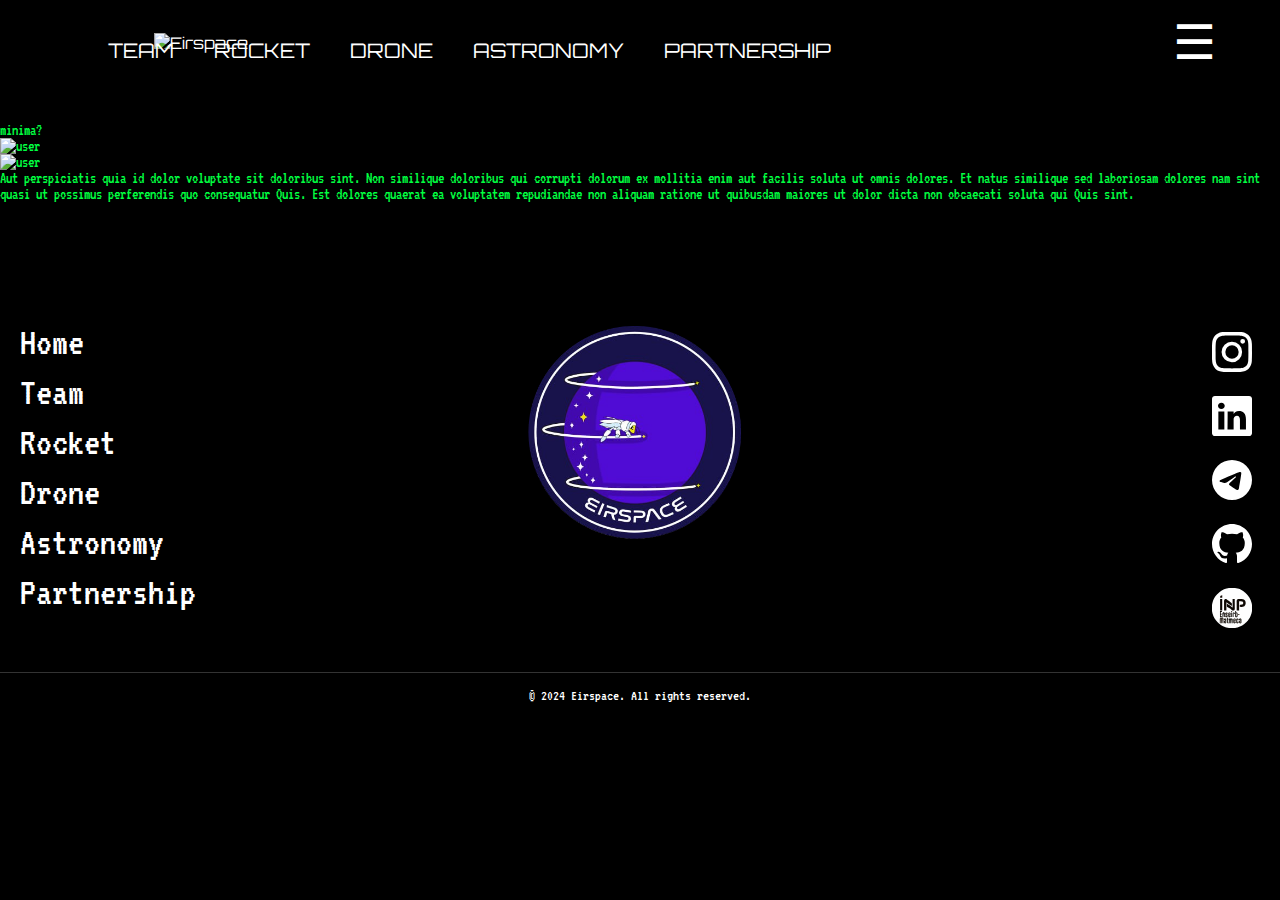
==== astronomy.html @ d20df5cc "feat[DRONE][ASTRO]: needs pictures of respos." ====
<!DOCTYPE html>
<html lang="fr">
<head>
    <meta charset="UTF-8">
    <meta name="viewport" content="width=device-width, initial-scale=1.0">
    <meta http-equiv="X-UA-Compatible" content="ie=edge">
    <title>EIRSPACE</title>
	<link rel="apple-touch-icon" sizes="180x180" href="static/logo/apple-touch-icon.png">
	<link rel="icon" type="image/png" sizes="32x32" href="static/logo/favicon-32x32.png">
	<link rel="icon" type="image/png" sizes="16x16" href="static/logo/favicon-16x16.png">
    <link rel="stylesheet" href="resources/assets/styles.css">
    <link rel="stylesheet" href="resources/assets/header.css">
    <link rel="stylesheet" href="resources/assets/sections.css">
    <link rel="stylesheet" href="resources/assets/rocket_drone_astro.css">
    <link rel="stylesheet" href="resources/assets/footer.css">
    <link rel="stylesheet" href="resources/assets/conversion.css">
    <link rel="stylesheet" href="resources/assets/loading.css">
    <link href="https://fonts.googleapis.com/css2?family=VT323&display=swap" rel="stylesheet">
    <link rel="stylesheet" href="https://fonts.googleapis.com/css2?family=Orbitron:wght@400&display=swap">
</head>

<body>

    <!-- LOADING SCREEN -->
    <div id="loading-screen">
        <div id="loading-text">
            <span class="letter">E</span><span class="letter">i</span><span class="letter">R</span>
            <span class="letter">s</span><span class="letter">P</span><span class="letter">A</span>
            <span class="letter">C</span><span class="letter">E</span>
        </div>
    </div>

    <!-- NAVBAR -->
    <nav class="navbar" id="navbar">
        <div class="logo-navbar"><a href="./index.html"><img loading="lazy" src="static/fonts/eirspace_navbar_logo.png" alt="Eirspace"></img></a></div>
        <ul class="nav-links">
            <li><a href="./team.html">TEAM</a></li>
            <li><a href="./rocket.html">ROCKET</a></li>
            <li><a href="./drone.html">DRONE</a></li>
            <li><a href="./astronomy.html">ASTRONOMY</a></li>
            <li><a href="./partnership.html">PARTNERSHIP</a></li>
        </ul>

        <div class="dropdown-menu">
        <button class="menu-toggle" onclick="toggleMenu()">☰</button>
        <ul class="dropdown-links">
            <li><a href="./team.html">TEAM</a></li>
            <li><a href="./rocket.html">ROCKET</a></li>
            <li><a href="./drone.html">DRONE</a></li>
            <li><a href="./astronomy.html">ASTRONOMY</a></li>
            <li><a href="./partnership.html">PARTNERSHIP</a></li>
            <li><a target="_blank" href="https://t.me/Eirspace_EMMK">TELEGRAM</a></li>
            <li><a target="_blank" href="https://www.instagram.com/eirspace_">INSTAGRAM</a></li>
            <li><a target="_blank" href="https://www.linkedin.com/company/eirspace">LINKEDIN</a></li>
            <li><a href="./video.html">VIDEO</a></li>
        </ul>
        </div>
    </nav>

    <div class="star-field"></div>
    <div class="shooting-star-field"></div>

    <!-- CONTENT OF THE PAGE -->
    <section class="minipage-section-zero" loading="lazy" id="minipage0">
        <div class="minipage-grid-zero">
            <div class=minipage-member>
            <div class="minipage-content-zero"> 
                <h1 id="typing-text_0" data-text="Petitdemange, Morgane<CR>ID# 515/v6-170<CR>Respo Astro<CR>operating time<CR>2024 2025"></h1>
            </div>
            </div>

            <div class="minipage-member">
            <div class="image-container">
                <img loading="lazy" src="./static/rocket/rocket_0.webp" alt="user">
            </div>
            </div>

        </div>
    </section>

    <section class="minipage-section" loading="lazy" id="minipage1">
        <div class="minipage-grid">
            <div class=minipage-member>
            <div class="image-container">
                <img loading="lazy"  style="width: 80%;" src="./static/the_rock/the_rock_1.webp" alt="user">
            </div>
            </div>

            <div class="minipage-member">
            <div class="minipage-content"> 
Lorem ipsum dolor sit amet. Qui aliquam tempora et laudantium impedit qui molestiae recusandae non amet galisum eos reprehenderit rerum eum placeat totam qui asperiores asperiores. Est labore quis ut odit velit a quod dignissimos eos ipsum omnis qui pariatur accusamus aut quia tempora. Qui dolorem quae 33 omnis suscipit est nostrum iure qui debitis aliquid. Qui galisum placeat ut fugiat consequatur est animi rerum et ipsa blanditiis vel harum earum. 
            </div>
            </div>

        </div>
    </section>

    <section class="minipage-section" loading="lazy" id="minipage2">
        <div class="minipage-grid">
            <div class=minipage-member>
            <div class="minipage-content"> 
Aut earum odio At illum esse et soluta repellendus et consequatur tempora. Aut consequuntur repellat id cumque libero eos asperiores provident hic aliquid totam et quibusdam rerum et tempore beatae est ducimus minima?
            </div>
            </div>

            <div class="minipage-member">
            <div class="image-container">
                <img loading="lazy"  style="width: 70%;" src="./static/the_rock/the_rock_2.webp" alt="user">
            </div>
            </div>

        </div>
    </section>

    <section class="minipage-section" loading="lazy" style="margin-bottom: 10vh;" id="minipage3">
        <div class="minipage-grid">
            <div class=minipage-member>
            <div class="image-container">
                <img loading="lazy"  style="width: 120%;" src="./static/the_rock/the_rock_3.webp" alt="user">
            </div>
            </div>

            <div class="minipage-member">
            <div class="minipage-content"> 
Aut perspiciatis quia id dolor voluptate sit doloribus sint. Non similique doloribus qui corrupti dolorum ex mollitia enim aut facilis soluta ut omnis dolores. Et natus similique sed laboriosam dolores nam sint quasi ut possimus perferendis quo consequatur Quis. Est dolores quaerat ea voluptatem repudiandae non aliquam ratione ut quibusdam maiores ut dolor dicta non obcaecati soluta qui Quis sint. 
            </div>
            </div>

        </div>
    </section>

    <!-- FOOTER -->
<footer class="footer">
    <div class="footer-content">
        <ul class="footer-links">
            <li><a href="./index.html">Home</a></li>
            <li><a href="./team.html">Team</a></li>
            <li><a href="./rocket.html">Rocket</a></li>
            <li><a href="./drone.html">Drone</a></li>
            <li><a href="./astronomy.html">Astronomy</a></li>
            <li><a href="./partnership.html">Partnership</a></li>
        </ul>

        <div class="footer-logo-center">
            <a href="#">
                <img loading="lazy" src="./static/logo/logo_eirspace_2425.webp" alt="Eirspace Logo">
            </a>
        </div>

        <ul class="social-links">
            <li>
                <a href="https://www.instagram.com/eirspace_" target="_blank" aria-label="Instagram">
                    <img loading="lazy" src="./static/social/instagram.svg" alt="Instagram Logo">
                </a>
            </li>
            <li>
                <a href="https://www.linkedin.com/company/eirspace" target="_blank" aria-label="LinkedIn">
                    <img loading="lazy" src="./static/social/linkedin.svg" alt="LinkedIn Logo">
                </a>
            </li>
            <li>
                <a href="https://t.me/Eirspace_EMMK" target="_blank" aria-label="Telegram">
                    <img loading="lazy" src="./static/social/telegram.svg" alt="Telegram Logo">
                </a>
            </li>
            <li>
                <a href="https://github.com/EIRSPACE-2024" target="_blank" aria-label="Github">
                    <img loading="lazy" src="./static/social/github.svg" alt="Github Logo">
                </a>
            </li>
            <li>
                <a href="https://enseirb-matmeca.bordeaux-inp.fr/fr" target="_blank" aria-label="Enseirb">
                    <img loading="lazy" src="./static/social/enseirb.svg" alt="Enseirb Logo">
                </a>
            </li>
        </ul>
    </div>

    <div class="footer-copyright">
        &copy; 2024 Eirspace. All rights reserved.
    </div>
</footer>       

<script src="resources/js/loading.js"></script>
<script src="resources/js/shooting_stars.js"></script>
<script src="resources/js/navbar.js"></script>
<script src="resources/js/typing.js"></script>

</body>
</html>
---- resources/assets/styles.css ----
/* ------------------------------------------------------------------------- */
/*          MAIN CSS FILE - FONT, SIZE, BODY, PARTICULAR STYLE ETC..         */
/* ------------------------------------------------------------------------- */

* {
    margin: 0;
    padding: 0;
    box-sizing: border-box;
    text-decoration: none;
    scrollbar-width: none; /* Hide scrollbar. */
    z-index: 1;
}

body {
    color: #00FF41;
    font-family: 'VT323', monospace; /* retro */
    /* font-family: 'Courier New', Courier, monospace; /* alien */
    background-color: black;
}

a {
    text-decoration: none;
    background: none;
}

h1 {
    font-size: 2em;
    margin-bottom: 10px;
    background: none;
}

li {
    border: none;
    background: none;
    z-index: 1;
}

.image-container {
    max-width: 1000px;
    max-height: 1000px;
}

/* ------------------------------------------------------------------------- */
/*                                  STARS                                    */
/* ------------------------------------------------------------------------- */

.star-field {
    z-index: -1;
    position: relative;
    width: 100%;
    height: 100%;
}

.star {
    z-index: -1;
    position: absolute;
    border-radius: 50%;
    background: white;
    opacity: 0;
}

.twinkling {
    animation: twinkling 4s infinite alternate, fade-in 2s ease-in;
}

@keyframes twinkling {
    0% { opacity: 0.1; }
    100% { opacity: 1; }
}

@keyframes fade-in {
    0% { opacity: 0; }
    100% { opacity: 1; }
}

/* ------------------------------------------------------------------------- */
/*                              SHOOTING STAR                                */
/* ------------------------------------------------------------------------- */

.shooting-star-field {
    z-index: -1;
    position: fixed;
    top: 0;
    left: 0;
    width: 100vw;
    height: 100vh;
    overflow: hidden;
    pointer-events: none;
    z-index: 10;
}

.shooting-star {
    z-index: -1;
    position: absolute;
    width: 2px;
    height: 2px;
    background: white;
    box-shadow: 0 0 8px rgba(255, 255, 255, 0.8);
    border-radius: 50%;
    opacity: 1;
    animation: shooting-star 1s linear forwards;
}

@keyframes shooting-star {
    0% {
        transform: translate(0, 0) scale(1);
        opacity: 1;
    }
    100% {
        transform: translate(50vw, 50vh) scale(2);
        opacity: 0;
    }
}

/* ------------------------------------------------------------------------- */
---- resources/assets/header.css ----
/* ------------------------------------------------------------------------- */
/*          CSS STYLE FOR THE HEADER - NAVBAR, ICON, TITLE ETC..             */
/* ------------------------------------------------------------------------- */

.navbar {
    font-family: 'Orbitron', sans-serif;
    position: fixed;
    top: 0;
    left: 0;
    width: 100%;
    height: 13.5vh;
    background-color: black;
    color: white;
    display: flex;
    transition: transform 1s ease;
    z-index: 100;
}

/* ------------------------------------------------------------------------- */
/*                          LOGO aka EIRSPACEEEE                             */
/* ------------------------------------------------------------------------- */

.logo-navbar {
    padding: 15px 0;
    margin-right: -160px; /* The picture is too wide. */
    margin-left: 12vw;
    margin-top: 2vh;
}

.logo-navbar a {
    text-decoration: none;
    color: white;
    position: relative;
    overflow: hidden;
}

.logo-navbar img {
    width: 60%;
    height: 60%;
}

/* ------------------------------------------------------------------------- */
/*                          NAVLINKS AND OTHER STUFF                         */
/* ------------------------------------------------------------------------- */

.nav-links {
    font-size: 20px;
    list-style: none;
    display: flex;
    margin: 0;
    padding: 0;
    margin-top: 2vh;

}

.nav-links li {
    margin: 0 20px;
    padding: 20px 0;
}

.nav-links a {
    text-decoration: none;
    color: white;
    position: relative;
    overflow: hidden;
}

.nav-links a::after {
    content: '';
    position: absolute;
    width: 100%;
    height: 1px;
    background: white;
    bottom: 0;
    left: 50%;
    transform: translateX(-50%) scaleX(0);
    transition: transform 0.1s ease;
}

.nav-links a:hover::after {
    transform: translateX(-50%) scaleX(1);
}

/* ------------------------------------------------------------------------- */
/*                              DROPDOWN MENU                                */
/* ------------------------------------------------------------------------- */

.dropdown-menu {
    margin-left: auto;
    margin-right: 5vw;
}

.menu-toggle {
    font-size: 3em;
    color: white;
    background: none;
    border: none;
    cursor: pointer;
    margin-top: 1.5vh;
}

/* ------------------------------------------------------------------------- */
/*                          DROP DOWN MENU ANIMATION                         */
/* ------------------------------------------------------------------------- */

.dropdown-links {
    display: none;
    flex-direction: column;
    position: absolute;
    right: 0;
    top: 60px;
    background-color: rgba(0, 0, 0, 0.95);
    padding: 2em;
    list-style: none;
    opacity: 0;
    transform: translateY(-10px);
    transition: opacity 0.3s ease, transform 0.3s ease;
}

.dropdown-links.active {
    display: flex;
    opacity: 1;
    transform: translateY(0);
    transform: translateX(-10vw);
}

.dropdown-links li a {
    color: white;
    font-size: 1.5em;
    padding: 0.8em 0;
    text-decoration: none;
    display: block;
    transition: color 0.2s ease;
    animation: dropdownItem 0.8s ease forwards;
}

.dropdown-links li a:hover {
    color: #00FF41;
}

@keyframes dropdownItem {
    0% {
        opacity: 0;
        transform: translateY(-20px);
    }
    100% {
        opacity: 1;
        transform: translateY(0);
    }
}

.dropdown-links.closing li {
    animation: dropdownItemClose 0.5s ease forwards;
}

@keyframes dropdownItemClose {
    0% {
        opacity: 1;
        transform: translateY(0);
    }
    100% {
        opacity: 0;
        transform: translateY(-20px);
    }
}

/* ------------------------------------------------------------------------- */
/*                              SMALL SCREENS                               */
/* ------------------------------------------------------------------------- */

@media (max-width: 768px) {
    .nav-links {
        display: none;
    }
    .dropdown-menu {
        display: block;
    }
}

/* ------------------------------------------------------------------------- */
---- resources/assets/sections.css ----
/* ------------------------------------------------------------------------- */
/*          FOR THE SECTIONS WHICH ARE A BACKGROUND AND A COMMENTARY         */
/* ------------------------------------------------------------------------- */

.section {
    display: flex;
    flex-wrap: wrap;
    justify-content: center;
    align-items: center;
    overflow: hidden;
    padding: 4em 0;
}

.section-image {
    width: 100%;
    height: auto;
    border-radius: 10px;
    border: 1px solid rgba(255, 255, 255, 1);
    border-radius: 10px;
}

.section-badge {
    margin-top: 0vh;
    margin-left: 4vw;
    display: inline-block;
    background: none;
    position: relative;
    padding: 0.2em 0.6em;
    text-transform: uppercase;
    font-family: 'Orbitron', sans-serif;
    color: white;
    font-size: 3em;
    transition: color 0.3s;
}

.section-badge a {
    color: inherit;
    text-decoration: none;
    background: none;
}

.section-badge:hover {
    color: #00FF41;
}

/* ------------------------------------------------------------------------- */
/*              SPECIAL FIRST SECTION, because of flex glitch                */
/* ------------------------------------------------------------------------- */

.section-zero {
    margin-top: 20vh;
}

.section-content {
    left: 16vw;
    position: absolute;
    border: none;
    background: none;
    z-index: 4;
}

.section-content h1 {
    font-size: 2em;
}

/* ------------------------------------------------------------------------- */
/*                              COMING SOON SECTION                          */
/* ------------------------------------------------------------------------- */

.section-zero-coming-soon {
    margin-top: 50vh;
    margin-bottom: 50vh;
}

.section-content-coming-soon {
    text-align: center;
    border: none;
    background: none;
    z-index: 4;
}

.section-content-coming-soon h1 {
    font-size: 4em;
}

/* ------------------------------------------------------------------------- */
/*                              SMALL SCREENS                                */
/* ------------------------------------------------------------------------- */

@media (max-width: 1350px) {
    .section-badge {
        margin-top: 5vh;
        margin-left: 0vw;
    }
}

@media (max-width: 768px) {
    .section-content {
        left: 12vw;
    }

    .section-badge {
        font-size: 2em;
    }
}

/* ------------------------------------------------------------------------- */
---- resources/assets/footer.css ----
/* ------------------------------------------------------------------------- */
/*              CSS FOR THE FOOTER, COPYRIGHT, CONTACT ETC ..                */
/* ------------------------------------------------------------------------- */

.footer {
    color: white;
    text-align: center;
}

.footer-content {
    display: grid;
    grid-template-columns: 1fr auto 1fr;
    align-items: start;
}

/* ------------------------------------------------------------------------- */
/*                              FOOTER LINKS                                 */
/* ------------------------------------------------------------------------- */

.footer-links {
    list-style: none;
    padding: 0;
    margin: 20px;
    text-align: left;
}

.footer-links li {
    margin: 10px 0;
}

.footer-links a {
    color: white;
    text-decoration: none;
    font-size: 40px;
    transition: color 0.3s;

}

.footer-links a:hover {
    color: #00FF41;
}

/* ------------------------------------------------------------------------- */
/*                              SOCIAL LINKS                                 */
/* ------------------------------------------------------------------------- */

.social-links {
    list-style: none;
    padding: 20px;
    margin: 0;
    text-align: right;
    font-size: 20px;
}

.social-links li {
    margin: 20px 0;
}

.social-links a {
    color: white;
    text-decoration: none;
    font-size: 15px;
    transition: color 0.3s;
}

.social-links a:hover {
    color: #00FF41;
}

.social-links img {
    width: 40px; 
    height: 40px;
    margin-right: 8px; 
}

/* ------------------------------------------------------------------------- */
/*                              EIRSPACE LOGO                                */
/* ------------------------------------------------------------------------- */

.footer-logo-center {
    display: flex;
    align-items: center;
    justify-content: center;
}

.footer-logo-center img {
    max-width: 280px;
    width: 100%;
}

/* ------------------------------------------------------------------------- */
/*                                  COPYRIGHT                                */
/* ------------------------------------------------------------------------- */

.footer-copyright {
    border-top: 1px solid #333;
    padding-top: 15px;
    font-size: 15px;
    color: white;
    padding-bottom: 15px;
}

/* ------------------------------------------------------------------------- */
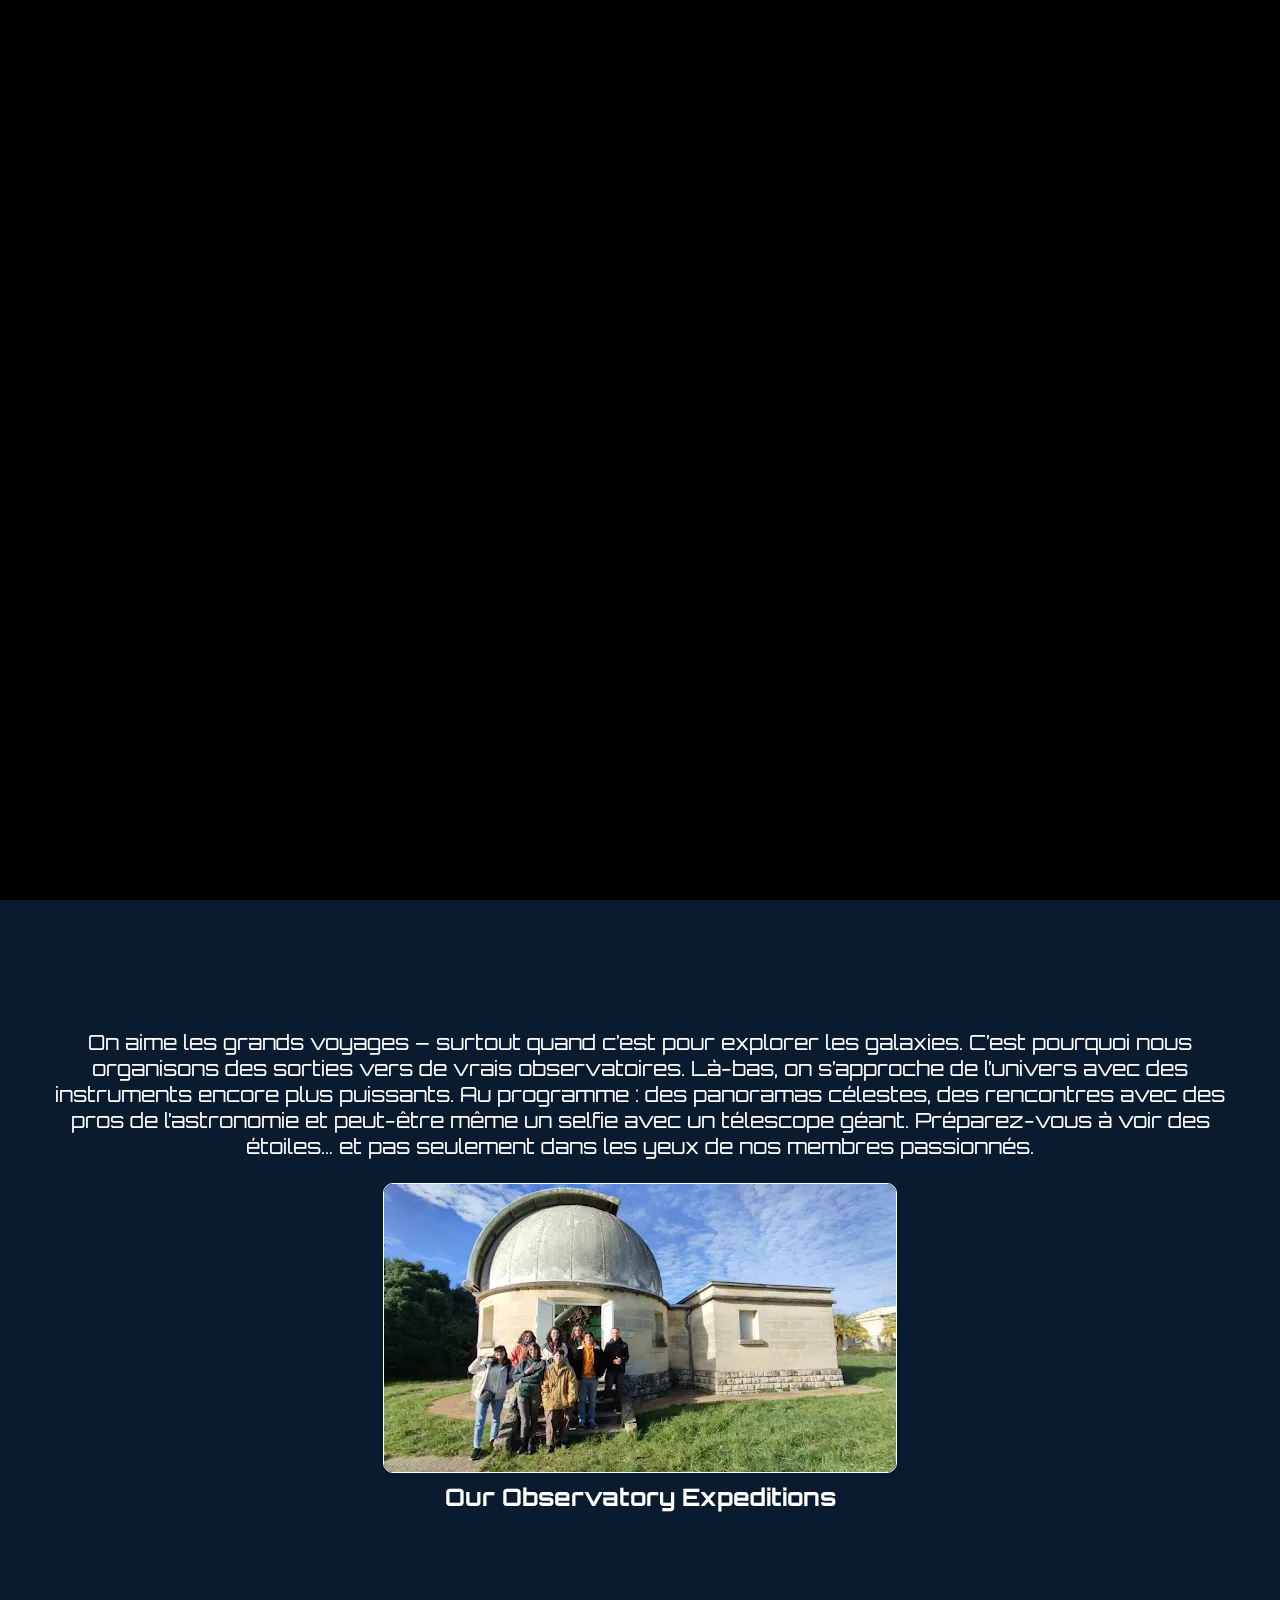
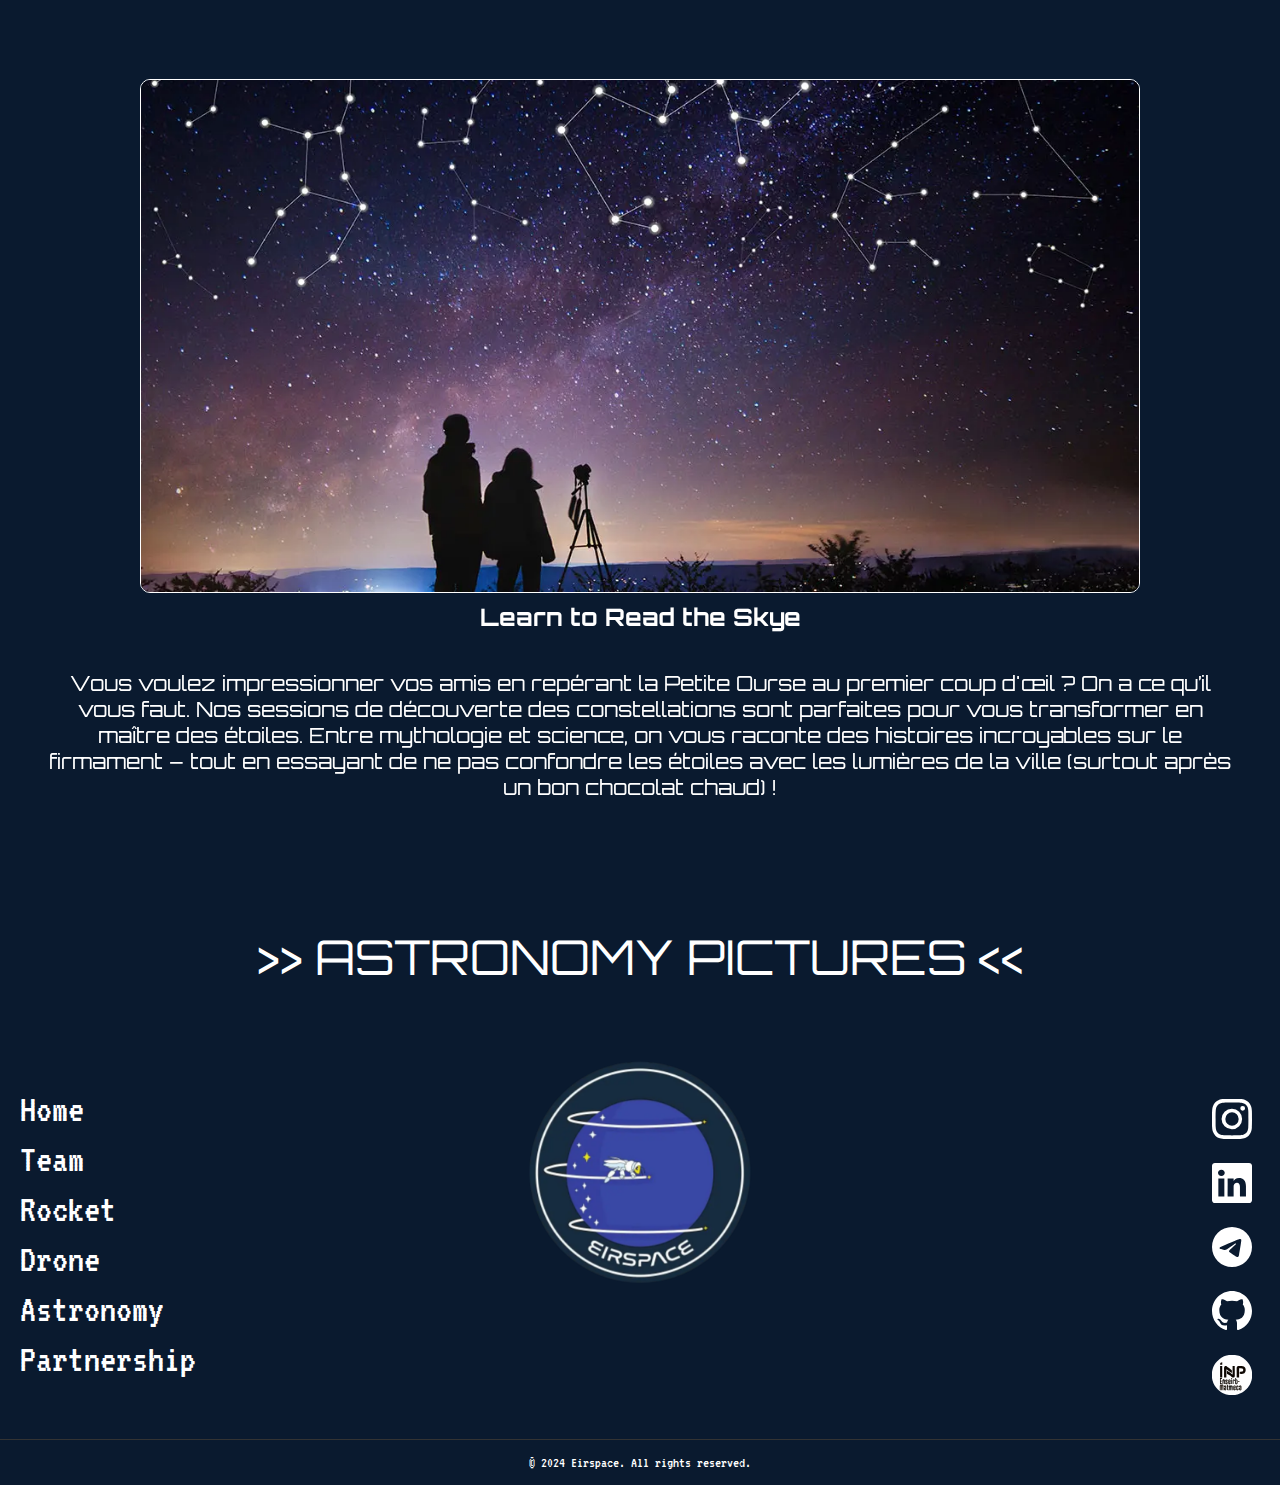
==== commit 6e2db12f: "feat[ASTRONOMY]: AStronomy section done." ====
--- a/astronomy.html
+++ b/astronomy.html
@@ -11,6 +11,7 @@
     <link rel="stylesheet" href="resources/assets/styles.css">
     <link rel="stylesheet" href="resources/assets/header.css">
     <link rel="stylesheet" href="resources/assets/sections.css">
+    <link rel="stylesheet" href="resources/assets/team.css">
     <link rel="stylesheet" href="resources/assets/rocket_drone_astro.css">
     <link rel="stylesheet" href="resources/assets/footer.css">
     <link rel="stylesheet" href="resources/assets/conversion.css">
@@ -53,6 +54,7 @@
             <li><a target="_blank" href="https://www.instagram.com/eirspace_">INSTAGRAM</a></li>
             <li><a target="_blank" href="https://www.linkedin.com/company/eirspace">LINKEDIN</a></li>
             <li><a href="./video.html">VIDEO</a></li>
+            <li><a href="./projects.html">PROJECTS</a></li>
         </ul>
         </div>
     </nav>
@@ -61,51 +63,45 @@
     <div class="shooting-star-field"></div>
 
     <!-- CONTENT OF THE PAGE -->
-    <section class="minipage-section-zero" loading="lazy" id="minipage0">
-        <div class="minipage-grid-zero">
+    <section class="minipage-section" loading="lazy" id="minipage0">
+        <div class="minipage-grid-first">
+            <div class="minipage-member">
+                    <img loading="lazy" src="./static/astronomy/astronomy_01.webp" style="width: 100%" alt="Team">
+                    <div class="minipage-info">
+                        <h3>
+                            Our Observation Sessions
+                        </h3>
+                    </div>
+            </div>
+    </section>
+
+    <section class="minipage-section" loading="lazy" id="minipage1" style="margin-top: 0vh;">
             <div class=minipage-member>
-            <div class="minipage-content-zero"> 
-                <h1 id="typing-text_0" data-text="Petitdemange, Morgane<CR>ID# 515/v6-170<CR>Respo Astro<CR>operating time<CR>2024 2025"></h1>
+            <div class="minipage-content"> 
+Tous les mois, on s’unit sous un ciel étoilé pour observer les merveilles de l’univers. Avec nos télescopes affûtés, nos cartes célestes et un thermos de chocolat chaud, on est parés pour repérer Orion, la Grande Ourse… et parfois même une étoile filante (parfait pour les amateurs de vœux). Vous pensez que vous ne verrez rien ? Détrompez-vous, le spectacle est garanti ! Sinon, promis, on improvise un quiz astro sous les étoiles.
+
+            </div>
+
+        </div>
+    </section>
+
+
+    <section class="minipage-section" loading="lazy" id="minipage2">
+        <div class="minipage-grid">
+            <div class=minipage-member>
+            <div class="minipage-content"> 
+On aime les grands voyages – surtout quand c’est pour explorer les galaxies. C’est pourquoi nous organisons des sorties vers de vrais observatoires. Là-bas, on s’approche de l’univers avec des instruments encore plus puissants. Au programme : des panoramas célestes, des rencontres avec des pros de l’astronomie et peut-être même un selfie avec un télescope géant. Préparez-vous à voir des étoiles… et pas seulement dans les yeux de nos membres passionnés.
             </div>
             </div>
 
             <div class="minipage-member">
             <div class="image-container">
-                <img loading="lazy" src="./static/rocket/rocket_0.webp" alt="user">
-            </div>
-            </div>
-
-        </div>
-    </section>
-
-    <section class="minipage-section" loading="lazy" id="minipage1">
-        <div class="minipage-grid">
-            <div class=minipage-member>
-            <div class="image-container">
-                <img loading="lazy"  style="width: 80%;" src="./static/the_rock/the_rock_1.webp" alt="user">
-            </div>
-            </div>
-
-            <div class="minipage-member">
-            <div class="minipage-content"> 
-Lorem ipsum dolor sit amet. Qui aliquam tempora et laudantium impedit qui molestiae recusandae non amet galisum eos reprehenderit rerum eum placeat totam qui asperiores asperiores. Est labore quis ut odit velit a quod dignissimos eos ipsum omnis qui pariatur accusamus aut quia tempora. Qui dolorem quae 33 omnis suscipit est nostrum iure qui debitis aliquid. Qui galisum placeat ut fugiat consequatur est animi rerum et ipsa blanditiis vel harum earum. 
-            </div>
-            </div>
-
-        </div>
-    </section>
-
-    <section class="minipage-section" loading="lazy" id="minipage2">
-        <div class="minipage-grid">
-            <div class=minipage-member>
-            <div class="minipage-content"> 
-Aut earum odio At illum esse et soluta repellendus et consequatur tempora. Aut consequuntur repellat id cumque libero eos asperiores provident hic aliquid totam et quibusdam rerum et tempore beatae est ducimus minima?
-            </div>
-            </div>
-
-            <div class="minipage-member">
-            <div class="image-container">
-                <img loading="lazy"  style="width: 70%;" src="./static/the_rock/the_rock_2.webp" alt="user">
+                <img loading="lazy"  style="width: 100%;" src="./static/astronomy/astronomy_02.webp" alt="user">
+                <div class="minipage-info">
+                    <h3>
+                        Our Observatory Expeditions
+                    </h3>
+                </div>
             </div>
             </div>
 
@@ -116,18 +112,29 @@
         <div class="minipage-grid">
             <div class=minipage-member>
             <div class="image-container">
-                <img loading="lazy"  style="width: 120%;" src="./static/the_rock/the_rock_3.webp" alt="user">
+                <img loading="lazy"  style="width: 100%;" src="./static/astronomy/astronomy_03.webp" alt="user">
+                <div class="minipage-info">
+                    <h3>
+                        Learn to Read the Skye
+                    </h3>
+                </div>
             </div>
             </div>
 
             <div class="minipage-member">
             <div class="minipage-content"> 
-Aut perspiciatis quia id dolor voluptate sit doloribus sint. Non similique doloribus qui corrupti dolorum ex mollitia enim aut facilis soluta ut omnis dolores. Et natus similique sed laboriosam dolores nam sint quasi ut possimus perferendis quo consequatur Quis. Est dolores quaerat ea voluptatem repudiandae non aliquam ratione ut quibusdam maiores ut dolor dicta non obcaecati soluta qui Quis sint. 
+Vous voulez impressionner vos amis en repérant la Petite Ourse au premier coup d'œil ? On a ce qu’il vous faut. Nos sessions de découverte des constellations sont parfaites pour vous transformer en maître des étoiles. Entre mythologie et science, on vous raconte des histoires incroyables sur le firmament – tout en essayant de ne pas confondre les étoiles avec les lumières de la ville (surtout après un bon chocolat chaud) !
             </div>
             </div>
 
         </div>
     </section>
+
+    <div class="section-badge-team">
+        <a href="./astronomy_pictures.html">
+            >> ASTRONOMY PICTURES <<
+        </a>
+    </div>
 
     <!-- FOOTER -->
 <footer class="footer">
--- a/resources/assets/styles.css
+++ b/resources/assets/styles.css
@@ -8,14 +8,13 @@
     box-sizing: border-box;
     text-decoration: none;
     scrollbar-width: none; /* Hide scrollbar. */
-    z-index: 1;
 }
 
 body {
     color: #00FF41;
     font-family: 'VT323', monospace; /* retro */
     /* font-family: 'Courier New', Courier, monospace; /* alien */
-    background-color: black;
+    background-color: #0A1A2F;
 }
 
 a {
@@ -36,6 +35,7 @@
 }
 
 .image-container {
+    z-index: 1;
     max-width: 1000px;
     max-height: 1000px;
 }
@@ -78,7 +78,6 @@
 /* ------------------------------------------------------------------------- */
 
 .shooting-star-field {
-    z-index: -1;
     position: fixed;
     top: 0;
     left: 0;
@@ -86,14 +85,12 @@
     height: 100vh;
     overflow: hidden;
     pointer-events: none;
-    z-index: 10;
 }
 
 .shooting-star {
-    z-index: -1;
     position: absolute;
-    width: 2px;
-    height: 2px;
+    width: 4px;
+    height: 4px;
     background: white;
     box-shadow: 0 0 8px rgba(255, 255, 255, 0.8);
     border-radius: 50%;
@@ -103,10 +100,12 @@
 
 @keyframes shooting-star {
     0% {
+        z-index: -1;
         transform: translate(0, 0) scale(1);
         opacity: 1;
     }
     100% {
+        z-index: -1;
         transform: translate(50vw, 50vh) scale(2);
         opacity: 0;
     }
--- a/resources/assets/header.css
+++ b/resources/assets/header.css
@@ -8,12 +8,12 @@
     top: 0;
     left: 0;
     width: 100%;
-    height: 13.5vh;
-    background-color: black;
+    height: 10vh;
+    background-color: rgba(0, 0, 0, 0.80);
     color: white;
     display: flex;
     transition: transform 1s ease;
-    z-index: 100;
+    z-index: 200;
 }
 
 /* ------------------------------------------------------------------------- */
@@ -22,9 +22,9 @@
 
 .logo-navbar {
     padding: 15px 0;
-    margin-right: -160px; /* The picture is too wide. */
+    margin-right: 20vw;
     margin-left: 12vw;
-    margin-top: 2vh;
+    margin-top: 2.4vh;
 }
 
 .logo-navbar a {
@@ -35,8 +35,10 @@
 }
 
 .logo-navbar img {
-    width: 60%;
-    height: 60%;
+    width: 100%;
+    height: auto;
+    min-height: 40px;
+    min-width: 12vw;
 }
 
 /* ------------------------------------------------------------------------- */
@@ -44,13 +46,12 @@
 /* ------------------------------------------------------------------------- */
 
 .nav-links {
-    font-size: 20px;
+    align-items: center;
+    font-size: 2em;
     list-style: none;
     display: flex;
     margin: 0;
     padding: 0;
-    margin-top: 2vh;
-
 }
 
 .nav-links li {
@@ -74,7 +75,7 @@
     bottom: 0;
     left: 50%;
     transform: translateX(-50%) scaleX(0);
-    transition: transform 0.1s ease;
+    transition: transform 0.3s ease;
 }
 
 .nav-links a:hover::after {
@@ -91,7 +92,7 @@
 }
 
 .menu-toggle {
-    font-size: 3em;
+    font-size: 4em;
     color: white;
     background: none;
     border: none;
@@ -108,7 +109,7 @@
     flex-direction: column;
     position: absolute;
     right: 0;
-    top: 60px;
+    top: 90px;
     background-color: rgba(0, 0, 0, 0.95);
     padding: 2em;
     list-style: none;
@@ -121,7 +122,6 @@
     display: flex;
     opacity: 1;
     transform: translateY(0);
-    transform: translateX(-10vw);
 }
 
 .dropdown-links li a {
@@ -149,6 +149,10 @@
     }
 }
 
+.dropdown-links.closing  {
+    background: none;
+}
+
 .dropdown-links.closing li {
     animation: dropdownItemClose 0.5s ease forwards;
 }
@@ -168,14 +172,97 @@
 /*                              SMALL SCREENS                               */
 /* ------------------------------------------------------------------------- */
 
-@media (max-width: 768px) {
+@media (max-width: 2500px) {
+    .navbar {
+        height: 13vh;
+    }
+
+    .logo-navbar {
+        margin-right: -140px; /* The picture is too wide. */
+    }
+
+    .logo-navbar img {
+        width: 60%;
+    }
+
+    .nav-links {
+        font-size: 20px;
+    }
+
+    .dropdown-links li a {
+        font-size: 1em;
+    }
+
+    .menu-toggle {
+        margin-top: 3vh;
+        font-size: 3em;
+    }
+}
+
+@media (max-width: 1400px) {
+    .navbar {
+        height: 13vh;
+    }
+
+    .logo-navbar img {
+        width: 60%;
+    }
+
+    .dropdown-links li a {
+        font-size: 0.8em;
+    }
+
+    .menu-toggle {
+        margin-top: 2.5vh;
+        font-size: 2.4em;
+    }
+}
+
+@media (max-width: 1200px) {
+    .navbar {
+        height: 18vh;
+        min-height: 110px;
+    }
+
+    .logo-navbar img {
+        width: 70%;
+    }
+    
+    .menu-toggle {
+        font-size: 5em;
+        margin-top: 2vh;
+    }
+
     .nav-links {
         display: none;
     }
+
     .dropdown-menu {
         display: block;
-    }
-}
-
-/* ------------------------------------------------------------------------- */
-
+        margin-top: -14px;
+        align-items: auto;
+    }
+
+    .dropdown-links li a {
+        padding: 0.5em 0;
+    }
+}
+
+@media (max-width: 500px) {
+    .logo-navbar img {
+        width: 55%;
+    }
+
+    .dropdown-links li a {
+        font-size: 1em;
+    }
+
+    .menu-toggle {
+        font-size: 3.5em;
+        margin-top: 2.5vh;
+    }
+}
+
+
+/* ------------------------------------------------------------------------- */
+
--- a/resources/assets/sections.css
+++ b/resources/assets/sections.css
@@ -3,43 +3,53 @@
 /* ------------------------------------------------------------------------- */
 
 .section {
-    display: flex;
-    flex-wrap: wrap;
-    justify-content: center;
-    align-items: center;
-    overflow: hidden;
-    padding: 4em 0;
+    margin-top: 10vh;
+    padding: 2rem;
+    text-align: center;
 }
 
-.section-image {
+.section-grid {
+    display: grid;
+    grid-template-columns: repeat(auto-fill, minmax(40vw, 1fr));
+    gap: 40px;
+    justify-items: center;
+    margin-left: auto;
+    margin-right: auto;
+}
+
+.section-member {
+    z-index: 100;
+    border: 1px solid rgba(255, 255, 255, 1);
+    border-radius: 10px;
+    transition: background-color 0.8s ease;
+}
+
+.section-member:hover {
+    background-color: #151515;    /* background-color: #112240; */
+}
+
+.section-member img {
+    z-index: 100;
     width: 100%;
     height: auto;
     border-radius: 10px;
     border: 1px solid rgba(255, 255, 255, 1);
-    border-radius: 10px;
 }
 
-.section-badge {
-    margin-top: 0vh;
-    margin-left: 4vw;
-    display: inline-block;
+.section-info {
     background: none;
-    position: relative;
-    padding: 0.2em 0.6em;
-    text-transform: uppercase;
+    margin-top: 1vh;
+    margin-bottom: 1.5vh;
+}
+
+.section-info h3 {
     font-family: 'Orbitron', sans-serif;
     color: white;
     font-size: 3em;
     transition: color 0.3s;
 }
 
-.section-badge a {
-    color: inherit;
-    text-decoration: none;
-    background: none;
-}
-
-.section-badge:hover {
+.section-info h3:hover {
     color: #00FF41;
 }
 
@@ -47,12 +57,8 @@
 /*              SPECIAL FIRST SECTION, because of flex glitch                */
 /* ------------------------------------------------------------------------- */
 
-.section-zero {
-    margin-top: 20vh;
-}
-
 .section-content {
-    left: 16vw;
+    left: 6vw;
     position: absolute;
     border: none;
     background: none;
@@ -61,6 +67,15 @@
 
 .section-content h1 {
     font-size: 2em;
+}
+
+.section-grid-first {
+    display: flex;
+    max-width: 42vw;
+    justify-items: center;
+    margin-left: auto;
+    margin-right: auto;
+
 }
 
 /* ------------------------------------------------------------------------- */
@@ -87,20 +102,50 @@
 /*                              SMALL SCREENS                                */
 /* ------------------------------------------------------------------------- */
 
-@media (max-width: 1350px) {
-    .section-badge {
-        margin-top: 5vh;
-        margin-left: 0vw;
+@media (max-width: 1200px) {
+    .section-grid {
+        grid-template-columns: repeat(auto-fill, minmax(500px, 1fr));
+    }
+
+    .section-grid-first {
+        max-width: 700px;
+    }
+
+    .section-info h3 {
+        font-size: 2em;
     }
 }
 
-@media (max-width: 768px) {
-    .section-content {
-        left: 12vw;
+@media (max-width: 500px) {
+    .section {
+        margin-top: 22vh;
     }
 
-    .section-badge {
+    .section-grid {
+        display: block;
+        margin-left: auto;
+        margin-right: auto;
+    }
+
+
+    .section-member {
+        margin-bottom: 30px;
+    }
+
+    .section-member img {
+        max-width: 400px;
+    }
+
+    .section-info h3 {
+        font-size: 1.5em;
+    }
+
+    .section-content-coming-soon h1 {
         font-size: 2em;
+    }
+
+    .section-content h1 {
+        font-size: 1.2em;
     }
 }
 
--- a/resources/assets/team.css
+++ b/resources/assets/team.css
@@ -0,0 +1,207 @@
+/* ------------------------------------------------------------------------- */
+/*                              FOR THE TEAM PAGE                            */
+/* ------------------------------------------------------------------------- */
+
+.team-section {
+    margin-top: 10vh;
+    padding: 2rem;
+    text-align: center;
+}
+
+.team-grid {
+    display: grid;
+    grid-template-columns: repeat(auto-fill, minmax(25vw, 1fr));
+    gap: 20px;
+    justify-items: center;
+}
+
+.team-member {
+    border: 1px solid rgba(255, 255, 255, 1);
+    border-radius: 10px;
+    transition: transform background-color 0.5s ease;
+}
+
+.team-member:hover {
+    transform: translateY(-5px);
+    background-color: #112240;
+}
+
+.team-member img {
+    z-index: 2;
+    width: 100%;
+    height: auto;
+    border-radius: 10px;
+    border: 1px solid rgba(255, 255, 255, 1);
+}
+
+.member-info h3 {
+    font-family: 'Orbitron', sans-serif;
+    color: white;
+    font-size: 3em;
+    transition: color 0.3s;
+}
+
+.member-info h3:hover {
+    color: #00FF41;
+}
+
+.member-info h2 {
+    font-family: 'Orbitron', sans-serif;
+    color: white;
+    font-size: 2.5em;
+    transition: color 0.3s;
+}
+
+.member-info h2:hover {
+    color: #00FF41;
+}
+
+.member-info p {
+    font-family: 'Orbitron', sans-serif;
+    color: white;
+    font-size: 1.5em;
+}
+
+.member-info p:hover {
+    color: #00FF41;
+}
+
+/* ------------------------------------------------------------------------- */
+/*                              SPECIAL FOR JUJU                             */
+/* ------------------------------------------------------------------------- */
+
+.team-member-juju {
+    background: none;
+    border: 1px solid rgba(255, 255, 255, 1);
+    border-radius: 10px;
+    opacity: 0;
+    transition: all 5s ease 0S;
+}
+
+.team-member-juju:hover {
+    opacity: 1;
+}
+
+.team-member-juju img {
+    width: 100%;
+    height: auto;
+    border-radius: 10px;
+    border: 1px solid rgba(255, 255, 255, 1);
+}
+
+.member-info-juju {
+    background: none;
+}
+
+.member-info-juju h3 {
+    font-family: 'Orbitron', sans-serif;
+    color: white;
+    font-size: 3em;
+    transition: color 0.3s;
+}
+
+.member-info-juju h3:hover {
+    color: #00FF41;
+}
+
+.member-info-juju h2 {
+    font-family: 'Orbitron', sans-serif;
+    color: white;
+    font-size: 2.5em;
+    transition: color 0.3s;
+}
+
+.member-info-juju h2:hover {
+    color: #00FF41;
+}
+
+.member-info-juju p {
+    font-family: 'Orbitron', sans-serif;
+    color: white;
+    font-size: 1.5em;
+}
+
+.member-info-juju p:hover {
+    color: #00FF41;
+}
+
+/* ------------------------------------------------------------------------- */
+/*                          FOR THE FORMER TEAMS                             */
+/* ------------------------------------------------------------------------- */
+
+.section-badge-team {
+    text-align: center;
+    margin-top: 8vh;
+    margin-bottom: 8vh;
+    background: none;
+    text-transform: uppercase;
+    font-family: 'Orbitron', sans-serif;
+    color: white;
+    font-size: 3em;
+    transition: color 0.3s;
+}
+
+.section-badge-team a {
+    color: inherit;
+    text-decoration: none;
+    background: none;
+}
+
+.section-badge-team:hover {
+    color: #00FF41;
+}
+
+/* ------------------------------------------------------------------------- */
+/*                              SMALL SCREENS                                */
+/* ------------------------------------------------------------------------- */
+
+@media (max-width: 1200px) {
+    .team-grid {
+        grid-template-columns: repeat(auto-fill, minmax(500px, 1fr));
+    }
+}
+
+@media (max-width: 768px) {
+    .section-badge-team {
+        font-size: 2em;
+    }
+}
+
+@media (max-width: 500px) {
+    .team-grid {
+        display: block;
+        margin-left: auto;
+        margin-right: auto;
+    }
+
+    .team-member {
+        margin-bottom: 10px;
+    }
+
+    .team-member img {
+        max-width: 400px;
+    }
+
+    .team-member-juju img {
+        max-width: 400px;
+    }
+
+    .member-info h3 {
+        font-size: 2.5;
+    }
+
+    .member-info h2 {
+        font-size: 2;
+    }
+
+    .member-info p {
+        font-size: 1.5;
+    }
+
+    .section-badge-team {
+        font-size: 1.5em;
+    }
+}
+
+/* ------------------------------------------------------------------------- */
+
--- a/resources/assets/rocket_drone_astro.css
+++ b/resources/assets/rocket_drone_astro.css
@@ -0,0 +1,180 @@
+/* ------------------------------------------------------------------------- */
+/*          Here is the css for the rocket, drone and astro section          */
+/* ------------------------------------------------------------------------- */
+
+.minipage-section {
+    margin-top: 20vh;
+    padding: 2rem;
+    background: none;
+}
+
+.minipage-grid {
+    display: grid;
+    grid-template-columns: 1fr 1fr;
+    gap: 20px;
+    align-items: center;
+    justify-items: center;
+    justify-content: center;
+}
+
+.minipage-member {
+    z-index: 100;
+    transition: background-color 0.8s ease;
+}
+
+.minipage-member:hover {
+    background-color: #151515;    /* background-color: #112240; */
+}
+
+.minipage-member img {
+    z-index: 2;
+    width: 50%;
+    height: auto;
+    border-radius: 10px;
+    border: 1px solid rgba(255, 255, 255, 1);
+}
+
+.minipage-info {
+    background: none;
+    margin-top: 1vh;
+    margin-bottom: 1.5vh;
+}
+
+.minipage-info h3 {
+    font-family: 'Orbitron', sans-serif;
+    color: white;
+    font-size: 2em;
+    text-align: center;
+    transition: color 0.3s;
+}
+
+.minipage-info h3:hover {
+    color: #00FF41;
+}
+
+.minipage-content {
+    text-align: center;
+    background: none;
+    padding: 0.2em 0.6em;
+    font-family: 'Orbitron', sans-serif;
+    color: white;
+    font-size: 1.5em;
+    transition: color 0.3s;
+}
+
+.minipage-content:hover {
+    color: #00FF41;
+}
+
+/* ------------------------------------------------------------------------- */
+/*                          For the first section.                           */
+/* ------------------------------------------------------------------------- */
+
+.minipage-section-zero {
+    margin-top: 20vh;
+    padding: 2rem;
+    background: none;
+}
+
+.minipage-grid-zero {
+    display: grid;
+    grid-template-columns: 1fr 1fr;
+    gap: 20px;
+    align-items: center;
+    justify-items: center;
+    justify-content: center;
+}
+
+.minipage-content-zero {
+    text-align: center;
+    background: none;
+    font-size: 1.5em;
+    letter-spacing: 0.1em;
+}
+
+.minipage-grid-first {
+    display: flex;
+    max-width: 42vw;
+    justify-items: center;
+    margin-left: auto;
+    margin-right: auto;
+}
+
+/* ------------------------------------------------------------------------- */
+/*                              SMALL SCREENS                                */
+/* ------------------------------------------------------------------------- */
+
+@media (max-width: 1400px) {
+    .minipage-section {
+        margin-top: 10vh;
+    }
+
+    .minipage-grid {
+        grid: none;
+    }
+
+    .minipage-grid-first {
+        margin-top: 10vh;
+    }
+
+    .minipage-member img {
+        display: block;
+        margin-left: auto;
+        margin-right: auto;
+    }
+
+    .minipage-content {
+        font-size: 1.3em;
+    }
+
+    .minipage-member img {
+        min-width: 200px;
+    }
+
+    .minipage-info h3 {
+        font-size: 1.5em;
+    }
+
+}
+
+@media (max-width: 1250px) {
+    .minipage-content {
+        font-size: 1.2em;
+    }
+
+    .minipage-content-zero {
+        font-size: 1em;
+        letter-spacing: 0em;
+    }
+
+    .minipage-grid-first {
+        max-width: 700px;
+    }
+}
+
+@media (max-width: 500px) {
+    .minipage-content {
+        font-size: 1em;
+    }
+
+    .minipage-content-zero {
+        font-size: 0.8em;
+        letter-spacing: 0em;
+    }
+
+    .minipage-member img {
+        width: 40%;
+        min-width: 215px;
+    }
+
+    .minipage-info h3 {
+        font-size: 1.5em;
+    }
+
+    .minipage-content h1 {
+        font-size: 1.2em;
+    }
+}
+
+/* ------------------------------------------------------------------------- */
+
--- a/resources/assets/footer.css
+++ b/resources/assets/footer.css
@@ -78,13 +78,14 @@
 /* ------------------------------------------------------------------------- */
 
 .footer-logo-center {
+    z-index: 2;
     display: flex;
     align-items: center;
     justify-content: center;
 }
 
 .footer-logo-center img {
-    max-width: 280px;
+    max-width: 225px;
     width: 100%;
 }
 
@@ -101,4 +102,19 @@
 }
 
 /* ------------------------------------------------------------------------- */
+/*                              SMALL SCREENS                                */
+/* ------------------------------------------------------------------------- */
 
+@media (max-width: 500px) {
+    .social-links img {
+        width: 20px; 
+        height: 20px;
+    }
+
+    .footer-links a {
+        font-size: 20px;
+    }
+}
+
+/* ------------------------------------------------------------------------- */
+
--- a/resources/assets/loading.css
+++ b/resources/assets/loading.css
@@ -0,0 +1,99 @@
+/* ------------------------------------------------------------------------- */
+/*                              SPECIAL FONT                                 */
+/* ------------------------------------------------------------------------- */
+
+@font-face {
+    font-family: 'Tele Marines';
+    src: url('../../static/fonts/telemarines3d1.ttf') format('truetype');
+    font-style: normal;
+}
+
+/* ------------------------------------------------------------------------- */
+/*                          LOADING SCREEN                                   */
+/* ------------------------------------------------------------------------- */
+
+#loading-screen {
+    position: fixed;
+    top: 0;
+    left: 0;
+    width: 100%;
+    height: 100%;
+    background-color: black;
+    display: flex;
+    align-items: center;
+    justify-content: center;
+    z-index: 1000;
+    font-family: 'Tele Marines', sans-serif;
+    transition: opacity 0.5s ease, visibility 1s ease;
+}
+
+#loading-text {
+    font-size: 6em;
+    color: white;
+    display: flex;
+    letter-spacing: 6vw;
+}
+
+#loading-screen.hidden {
+    opacity: 0;
+    visibility: hidden;
+}
+
+/* ------------------------------------------------------------------------- */
+/*                          APPEARANCE ORDER                                 */
+/* ------------------------------------------------------------------------- */
+
+.letter {
+    opacity: 0;
+    animation: fadeIn 2s ease forwards;
+}
+
+.letter:nth-child(5) { animation-delay: 0.2s; }
+.letter:nth-child(7) { animation-delay: 0.4s; }
+.letter:nth-child(3) { animation-delay: 0.6s; }
+.letter:nth-child(2) { animation-delay: 0.8s; }
+.letter:nth-child(1) { animation-delay: 1s; }
+.letter:nth-child(6) { animation-delay: 1.2s; }
+.letter:nth-child(4) { animation-delay: 1.4s; }
+.letter:nth-child(8) { animation-delay: 1.6s; }
+
+@keyframes fadeIn {
+    0% { opacity: 0; }
+    100% { opacity: 1; }
+}
+
+/* ------------------------------------------------------------------------- */
+/*                          PAGE TO PAGE LOADING                             */
+/* ------------------------------------------------------------------------- */
+
+body.fade-out {
+    opacity: 0;
+    transition: opacity 0.3s ease-out;
+}
+
+/* ------------------------------------------------------------------------- */
+/*                              SMALL SCREENS                                */
+/* ------------------------------------------------------------------------- */
+
+@media (max-width: 1200px) {
+#loading-text {
+    font-size: 4em;
+    letter-spacing: 7vw;
+}
+
+@media (max-width: 768px) {
+    #loading-text {
+        font-size: 3em;
+        letter-spacing: 5vw;
+    }
+}
+
+@media (max-width: 500px) {
+    #loading-text {
+        font-size: 2em;
+        letter-spacing: 4vw;
+    }
+}
+
+/* ------------------------------------------------------------------------- */
+
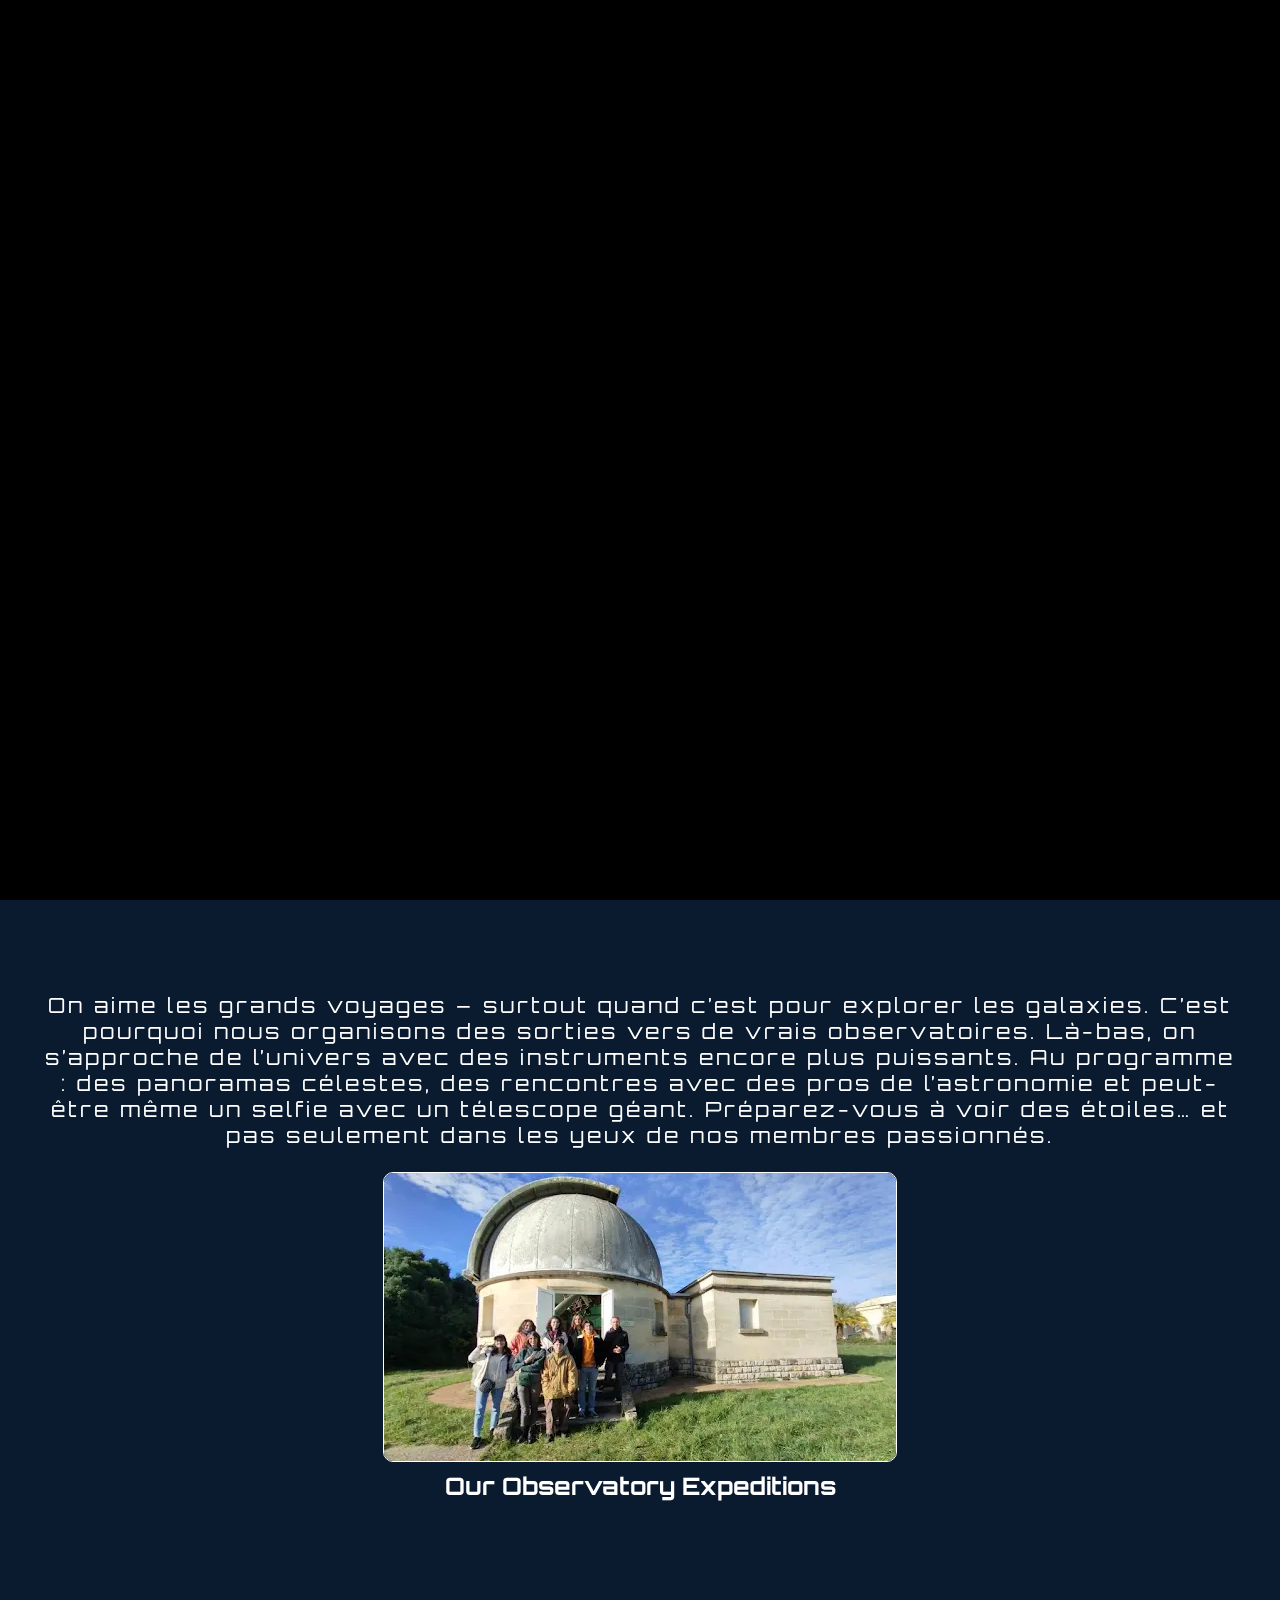
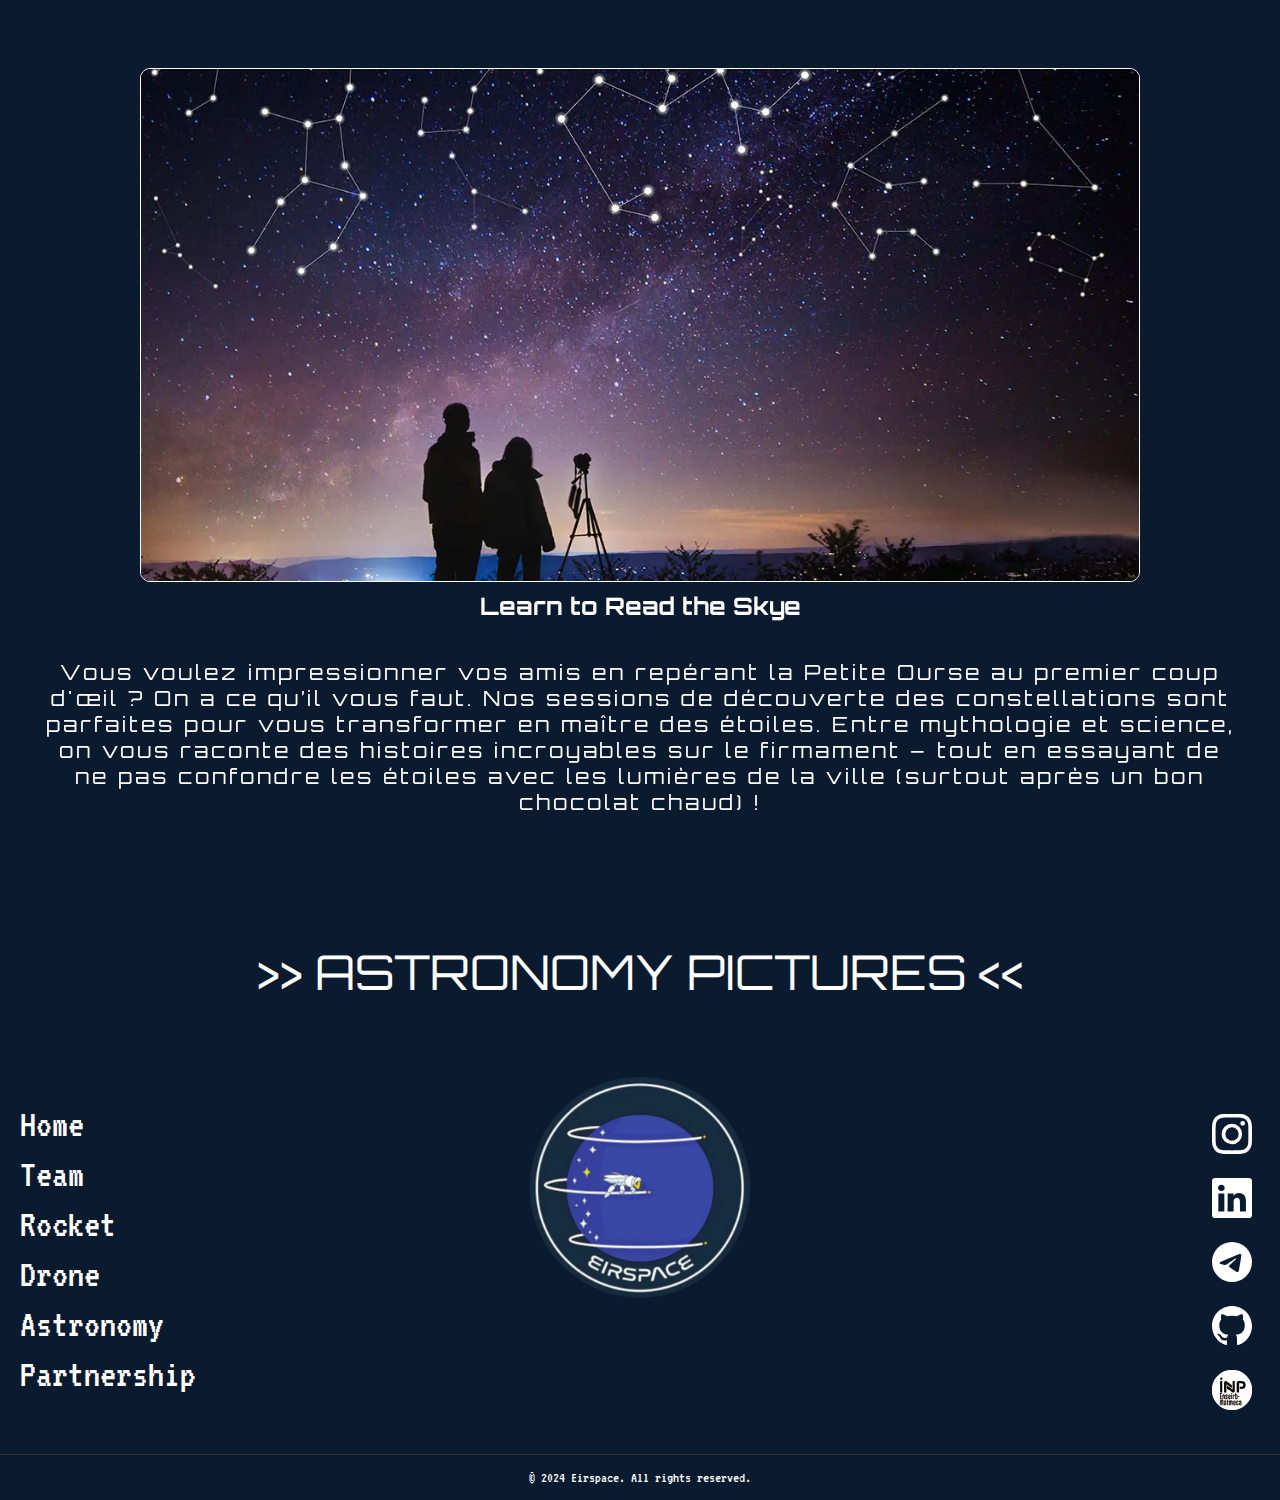
==== commit 492b7924: "fix[ASTRONOMY]: margin for first picture and letter spacing." ====
--- a/astronomy.html
+++ b/astronomy.html
@@ -75,7 +75,7 @@
             </div>
     </section>
 
-    <section class="minipage-section" loading="lazy" id="minipage1" style="margin-top: 0vh;">
+    <section class="minipage-section" loading="lazy" id="minipage1" style="margin-top: -7vh;">
             <div class=minipage-member>
             <div class="minipage-content"> 
 Tous les mois, on s’unit sous un ciel étoilé pour observer les merveilles de l’univers. Avec nos télescopes affûtés, nos cartes célestes et un thermos de chocolat chaud, on est parés pour repérer Orion, la Grande Ourse… et parfois même une étoile filante (parfait pour les amateurs de vœux). Vous pensez que vous ne verrez rien ? Détrompez-vous, le spectacle est garanti ! Sinon, promis, on improvise un quiz astro sous les étoiles.
--- a/resources/assets/rocket_drone_astro.css
+++ b/resources/assets/rocket_drone_astro.css
@@ -59,6 +59,7 @@
     font-family: 'Orbitron', sans-serif;
     color: white;
     font-size: 1.5em;
+    letter-spacing: 3px;
     transition: color 0.3s;
 }
 
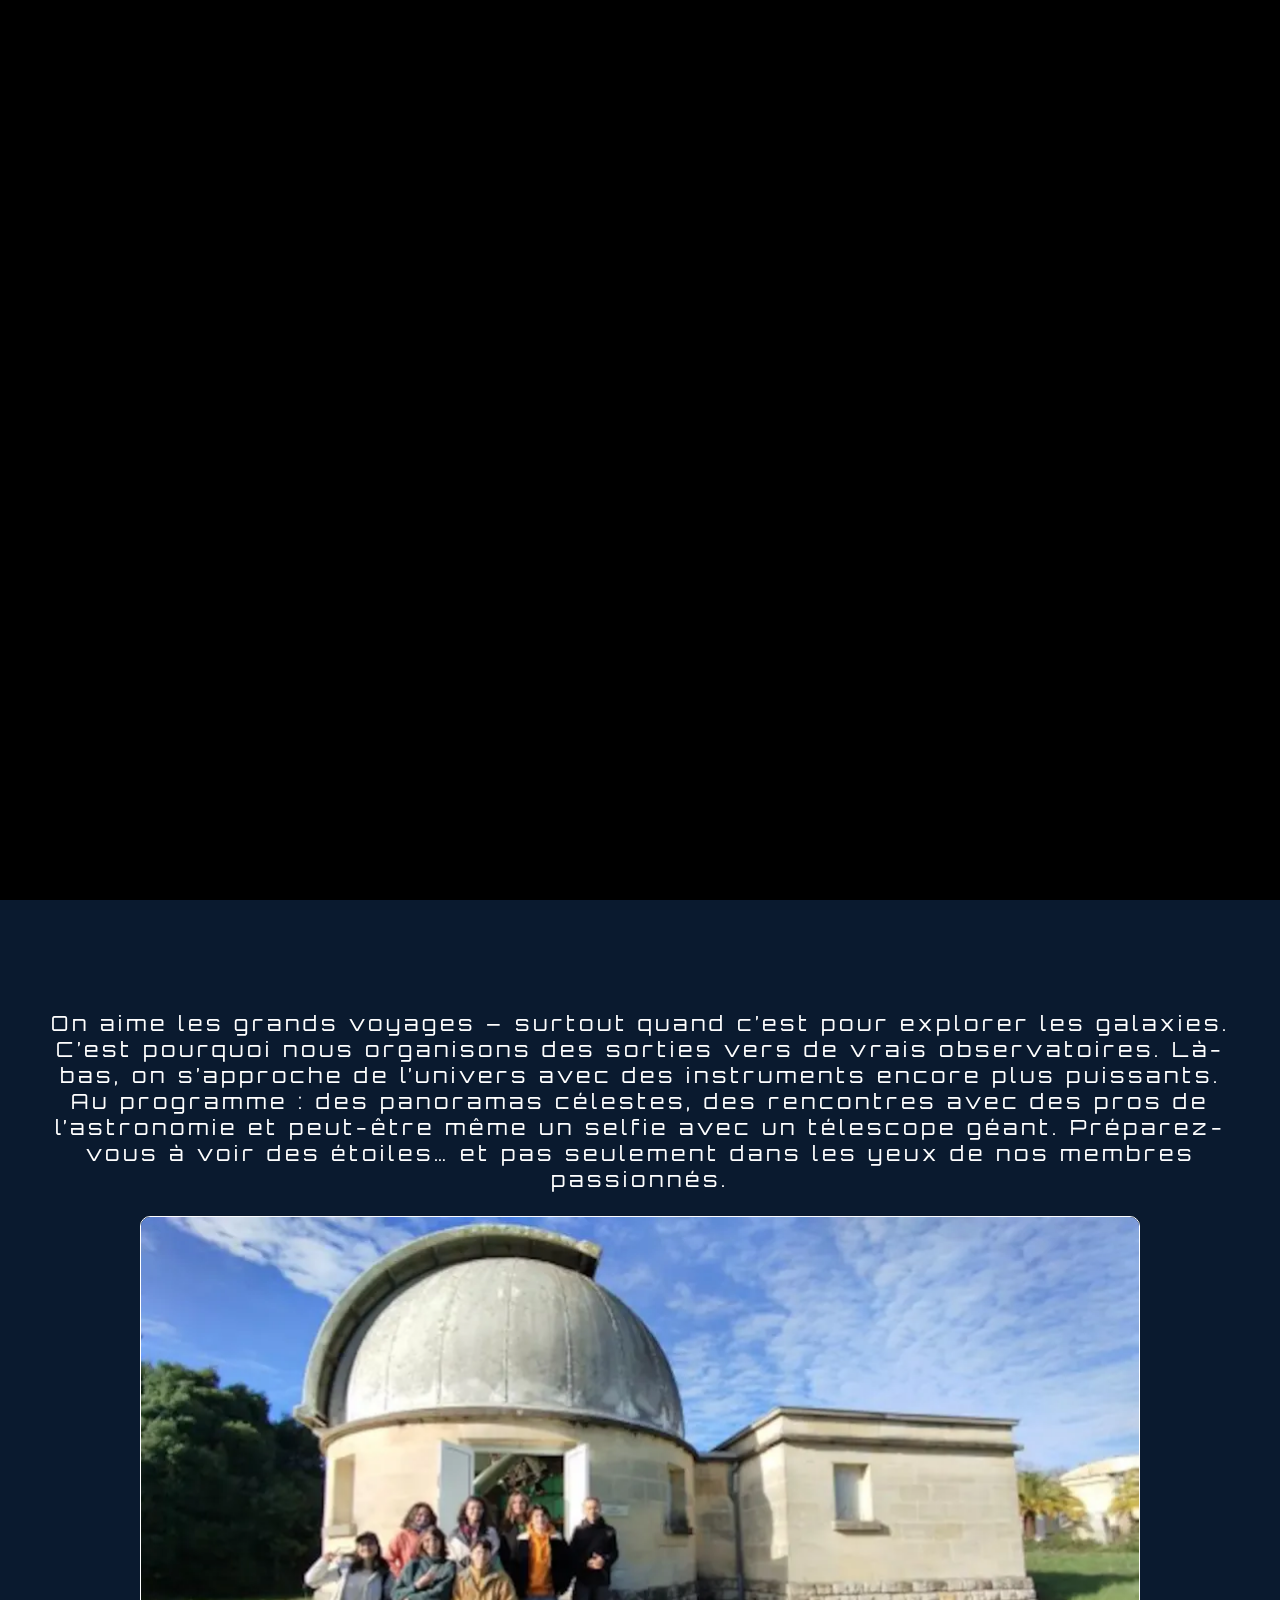
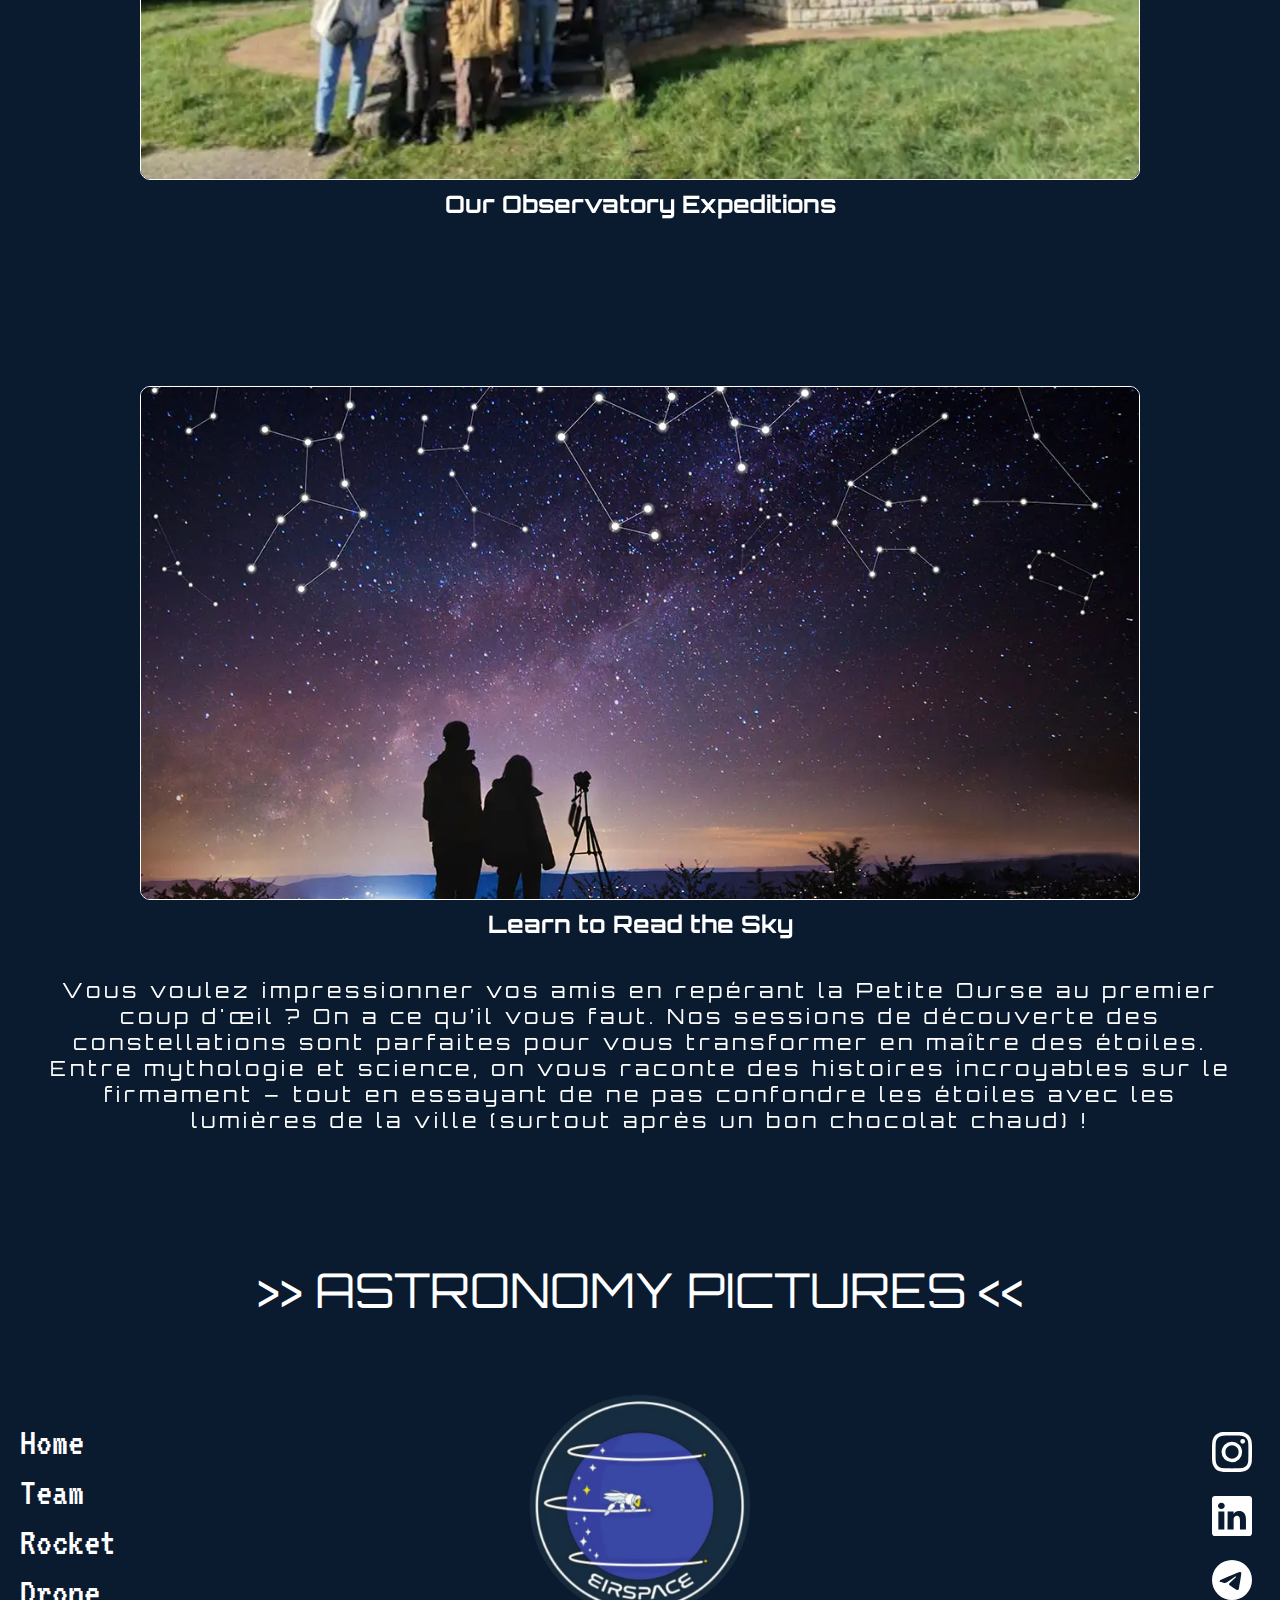
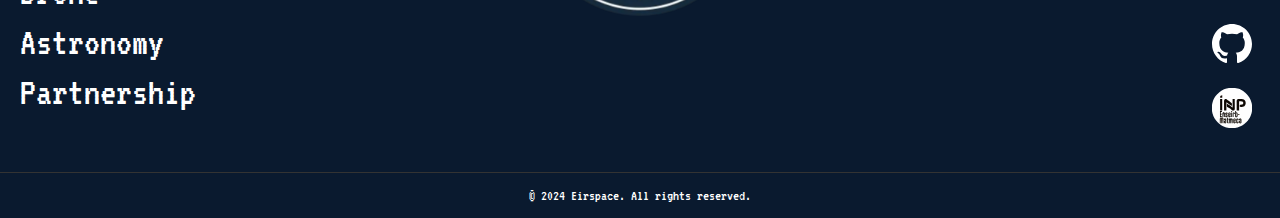
==== commit 8bcf5747: "fix[astro]: orto." ====
--- a/astronomy.html
+++ b/astronomy.html
@@ -75,7 +75,7 @@
             </div>
     </section>
 
-    <section class="minipage-section" loading="lazy" id="minipage1" style="margin-top: -7vh;">
+    <section class="minipage-section" loading="lazy" id="minipage1" style="margin-top: -5vh;">
             <div class=minipage-member>
             <div class="minipage-content"> 
 Tous les mois, on s’unit sous un ciel étoilé pour observer les merveilles de l’univers. Avec nos télescopes affûtés, nos cartes célestes et un thermos de chocolat chaud, on est parés pour repérer Orion, la Grande Ourse… et parfois même une étoile filante (parfait pour les amateurs de vœux). Vous pensez que vous ne verrez rien ? Détrompez-vous, le spectacle est garanti ! Sinon, promis, on improvise un quiz astro sous les étoiles.
@@ -115,7 +115,7 @@
                 <img loading="lazy"  style="width: 100%;" src="./static/astronomy/astronomy_03.webp" alt="user">
                 <div class="minipage-info">
                     <h3>
-                        Learn to Read the Skye
+                        Learn to Read the Sky
                     </h3>
                 </div>
             </div>
--- a/resources/assets/header.css
+++ b/resources/assets/header.css
@@ -259,10 +259,10 @@
 
     .menu-toggle {
         font-size: 3.5em;
-        margin-top: 2.5vh;
-    }
-}
-
-
-/* ------------------------------------------------------------------------- */
-
+        margin-top: 3.2vh;
+    }
+}
+
+
+/* ------------------------------------------------------------------------- */
+
--- a/resources/assets/team.css
+++ b/resources/assets/team.css
@@ -23,7 +23,7 @@
 
 .team-member:hover {
     transform: translateY(-5px);
-    background-color: #112240;
+    background-color: 151515;    /* background-color: #112240; */
 }
 
 .team-member img {
@@ -199,9 +199,9 @@
     }
 
     .section-badge-team {
-        font-size: 1.5em;
-    }
-}
-
-/* ------------------------------------------------------------------------- */
-
+        font-size: 1.2em;
+    }
+}
+
+/* ------------------------------------------------------------------------- */
+
--- a/resources/assets/rocket_drone_astro.css
+++ b/resources/assets/rocket_drone_astro.css
@@ -27,11 +27,21 @@
 }
 
 .minipage-member img {
+    display: block;
+    margin-left: auto;
+    margin-right: auto;
     z-index: 2;
     width: 50%;
     height: auto;
     border-radius: 10px;
     border: 1px solid rgba(255, 255, 255, 1);
+}
+
+.minipage-member video {
+    display: block;
+    margin-left: auto;
+    margin-right: auto;
+    z-index: 2;
 }
 
 .minipage-info {
@@ -55,11 +65,11 @@
 .minipage-content {
     text-align: center;
     background: none;
-    padding: 0.2em 0.6em;
+    padding: 0.2em 0.2em;
     font-family: 'Orbitron', sans-serif;
     color: white;
     font-size: 1.5em;
-    letter-spacing: 3px;
+    letter-spacing: 4px;
     transition: color 0.3s;
 }
 
